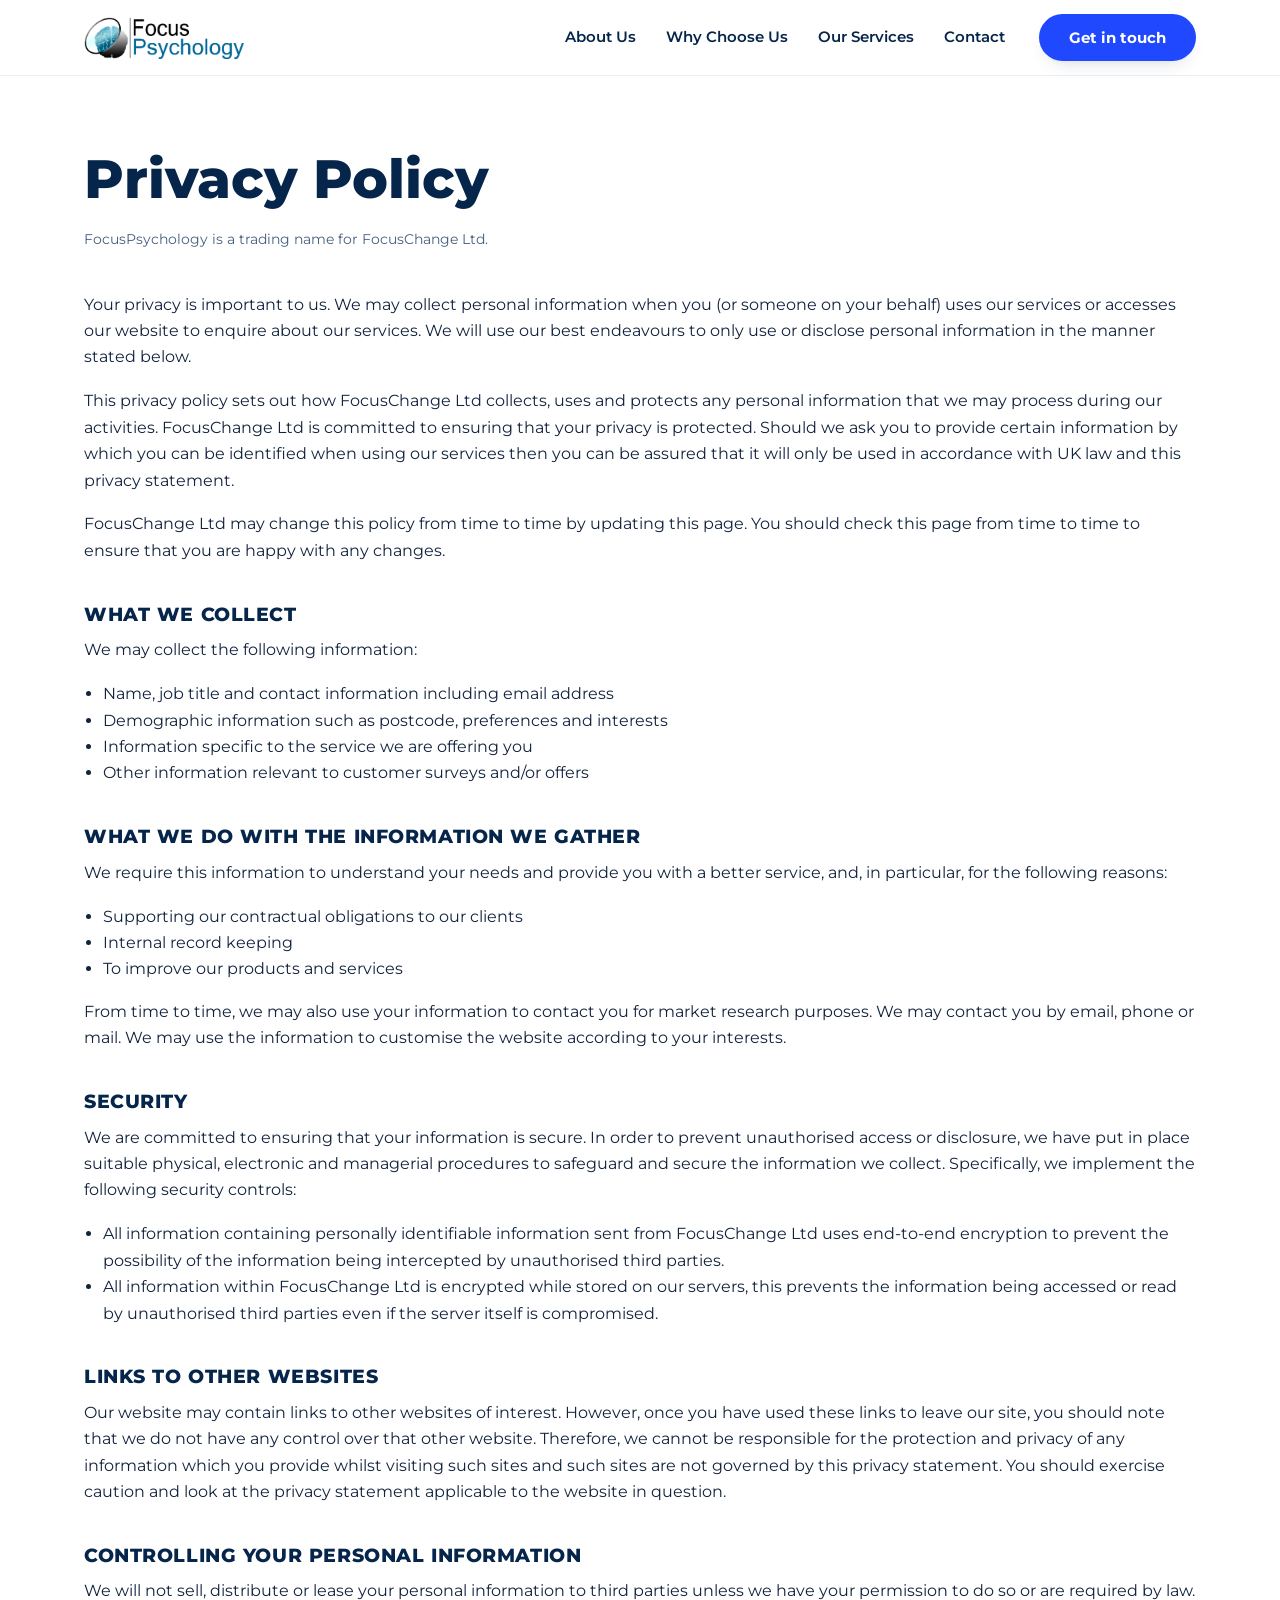
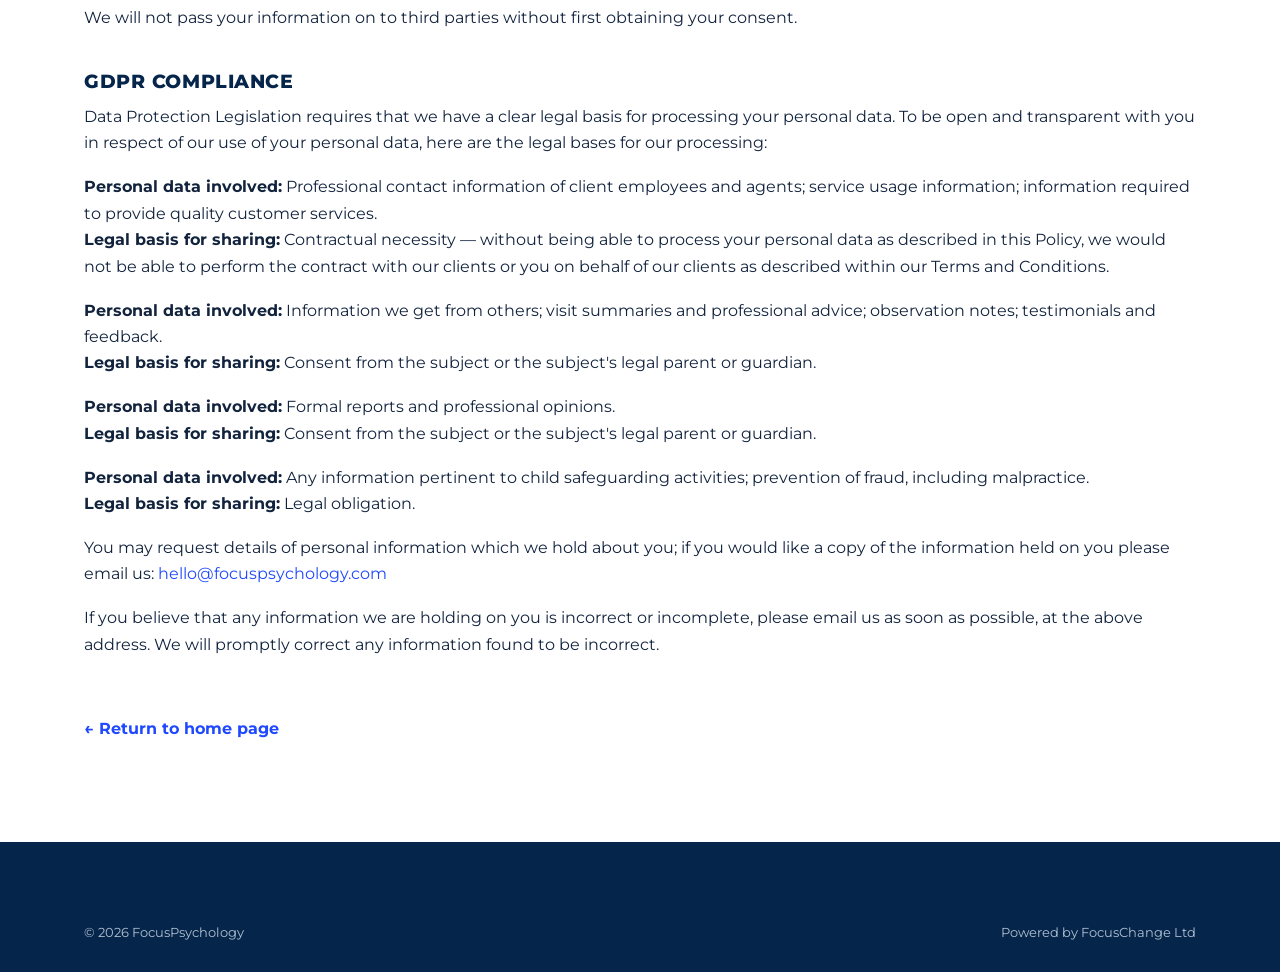
==== privacy-policy.html @ ff5f27f0 "Rebuild FocusPsychology site with new geometric brand identity Rebrands the static site around the 2" ====
<!doctype html>
<html lang="en-GB">
<head>
<meta charset="UTF-8">
<meta name="viewport" content="width=device-width, initial-scale=1">
<title>Privacy Policy — FocusPsychology</title>
<meta name="description" content="FocusPsychology privacy policy: how FocusChange Ltd collects, uses and protects your personal information.">
<link rel="icon" type="image/png" sizes="32x32" href="assets/img/favicon-32.png">
<link rel="apple-touch-icon" href="assets/img/favicon-180.png">
<link rel="preconnect" href="https://fonts.googleapis.com">
<link rel="preconnect" href="https://fonts.gstatic.com" crossorigin>
<link href="https://fonts.googleapis.com/css2?family=Montserrat:wght@400;500;600;700;800&display=swap" rel="stylesheet">
<link rel="stylesheet" href="assets/css/style.css">
</head>
<body>

<a class="skip-link" href="#main">Skip to content</a>

<header class="site-header">
  <div class="container">
    <a class="brand" href="index.html" aria-label="FocusPsychology home">
      <img src="assets/img/logo.png" alt="FocusPsychology">
    </a>
    <nav class="nav" id="site-nav">
      <ul class="nav__links">
        <li><a href="index.html#about">About Us</a></li>
        <li><a href="index.html#why-us">Why Choose Us</a></li>
        <li><a href="index.html#services">Our Services</a></li>
        <li><a href="index.html#contact">Contact</a></li>
      </ul>
      <a class="btn btn--primary" href="index.html#contact">Get in touch</a>
    </nav>
    <button class="nav-toggle" aria-label="Toggle menu" aria-expanded="false" aria-controls="site-nav">
      <span></span>
    </button>
  </div>
</header>

<main id="main">
  <section class="policy">
    <div class="container">
      <h1>Privacy Policy</h1>
      <p class="updated">FocusPsychology is a trading name for FocusChange Ltd.</p>

      <p>Your privacy is important to us. We may collect personal information when you (or someone on your behalf) uses our services or accesses our website to enquire about our services. We will use our best endeavours to only use or disclose personal information in the manner stated below.</p>

      <p>This privacy policy sets out how FocusChange Ltd collects, uses and protects any personal information that we may process during our activities. FocusChange Ltd is committed to ensuring that your privacy is protected. Should we ask you to provide certain information by which you can be identified when using our services then you can be assured that it will only be used in accordance with UK law and this privacy statement.</p>

      <p>FocusChange Ltd may change this policy from time to time by updating this page. You should check this page from time to time to ensure that you are happy with any changes.</p>

      <h2>What we collect</h2>
      <p>We may collect the following information:</p>
      <ul>
        <li>Name, job title and contact information including email address</li>
        <li>Demographic information such as postcode, preferences and interests</li>
        <li>Information specific to the service we are offering you</li>
        <li>Other information relevant to customer surveys and/or offers</li>
      </ul>

      <h2>What we do with the information we gather</h2>
      <p>We require this information to understand your needs and provide you with a better service, and, in particular, for the following reasons:</p>
      <ul>
        <li>Supporting our contractual obligations to our clients</li>
        <li>Internal record keeping</li>
        <li>To improve our products and services</li>
      </ul>
      <p>From time to time, we may also use your information to contact you for market research purposes. We may contact you by email, phone or mail. We may use the information to customise the website according to your interests.</p>

      <h2>Security</h2>
      <p>We are committed to ensuring that your information is secure. In order to prevent unauthorised access or disclosure, we have put in place suitable physical, electronic and managerial procedures to safeguard and secure the information we collect. Specifically, we implement the following security controls:</p>
      <ul>
        <li>All information containing personally identifiable information sent from FocusChange Ltd uses end-to-end encryption to prevent the possibility of the information being intercepted by unauthorised third parties.</li>
        <li>All information within FocusChange Ltd is encrypted while stored on our servers, this prevents the information being accessed or read by unauthorised third parties even if the server itself is compromised.</li>
      </ul>

      <h2>Links to other websites</h2>
      <p>Our website may contain links to other websites of interest. However, once you have used these links to leave our site, you should note that we do not have any control over that other website. Therefore, we cannot be responsible for the protection and privacy of any information which you provide whilst visiting such sites and such sites are not governed by this privacy statement. You should exercise caution and look at the privacy statement applicable to the website in question.</p>

      <h2>Controlling your personal information</h2>
      <p>We will not sell, distribute or lease your personal information to third parties unless we have your permission to do so or are required by law. We will not pass your information on to third parties without first obtaining your consent.</p>

      <h2>GDPR compliance</h2>
      <p>Data Protection Legislation requires that we have a clear legal basis for processing your personal data. To be open and transparent with you in respect of our use of your personal data, here are the legal bases for our processing:</p>

      <p><strong>Personal data involved:</strong> Professional contact information of client employees and agents; service usage information; information required to provide quality customer services.<br>
      <strong>Legal basis for sharing:</strong> Contractual necessity — without being able to process your personal data as described in this Policy, we would not be able to perform the contract with our clients or you on behalf of our clients as described within our Terms and Conditions.</p>

      <p><strong>Personal data involved:</strong> Information we get from others; visit summaries and professional advice; observation notes; testimonials and feedback.<br>
      <strong>Legal basis for sharing:</strong> Consent from the subject or the subject's legal parent or guardian.</p>

      <p><strong>Personal data involved:</strong> Formal reports and professional opinions.<br>
      <strong>Legal basis for sharing:</strong> Consent from the subject or the subject's legal parent or guardian.</p>

      <p><strong>Personal data involved:</strong> Any information pertinent to child safeguarding activities; prevention of fraud, including malpractice.<br>
      <strong>Legal basis for sharing:</strong> Legal obligation.</p>

      <p>You may request details of personal information which we hold about you; if you would like a copy of the information held on you please email us: <a href="mailto:hello@focuspsychology.com">hello@focuspsychology.com</a></p>

      <p>If you believe that any information we are holding on you is incorrect or incomplete, please email us as soon as possible, at the above address. We will promptly correct any information found to be incorrect.</p>

      <a class="back-link" href="index.html">&larr; Return to home page</a>
    </div>
  </section>
</main>

<footer class="site-footer">
  <div class="container">
    <div class="footer-bottom">
      <span>&copy; <span id="year">2026</span> FocusPsychology</span>
      <span>Powered by FocusChange Ltd</span>
    </div>
  </div>
</footer>

<script>document.getElementById("year").textContent = new Date().getFullYear();</script>
<script src="assets/js/main.js"></script>
</body>
</html>
---- assets/css/style.css ----
/* =========================================================
   FocusPsychology — stylesheet
   Palette derived from the 2026 rebrand postcard artwork.
   ========================================================= */

:root {
  --navy:        #06254B;
  --royal:       #1F48FF;
  --royal-dark:  #1636C4;
  --teal:        #0097B2;
  --cyan:        #0CC0DF;
  --periwinkle:  #5170FF;
  --purple:      #8C52FF;

  --bg-tint:     #EAFBFF;
  --bg-tint-2:   #DFF6FE;
  --bg-white:    #FFFFFF;

  --text:        #12233D;
  --text-muted:  #47607D;
  --text-on-dark: #EAF6FF;

  --radius:      18px;
  --radius-sm:   10px;
  --shadow:      0 20px 45px -22px rgba(6, 37, 75, 0.35);
  --shadow-sm:   0 8px 20px -12px rgba(6, 37, 75, 0.3);

  --container:   1160px;
  --font: "Montserrat", "Segoe UI", system-ui, -apple-system, sans-serif;
}

*, *::before, *::after { box-sizing: border-box; }

html {
  scroll-behavior: smooth;
  font-size: 16px;
}

body {
  margin: 0;
  font-family: var(--font);
  color: var(--text);
  background: var(--bg-white);
  line-height: 1.65;
  -webkit-font-smoothing: antialiased;
}

img { max-width: 100%; display: block; }

a { color: var(--royal); text-decoration: none; }
a:hover { color: var(--royal-dark); }

h1, h2, h3, h4 {
  font-weight: 800;
  color: var(--navy);
  line-height: 1.2;
  margin: 0 0 0.6em;
}

h1 { font-size: clamp(2.1rem, 4.5vw, 3.4rem); }
h2 { font-size: clamp(1.6rem, 3vw, 2.2rem); }
h3 { font-size: 1.3rem; }

p { margin: 0 0 1.1em; }

.container {
  width: 100%;
  max-width: var(--container);
  margin-inline: auto;
  padding-inline: 24px;
}

.section {
  padding: 88px 0;
}

.section--tint {
  background: linear-gradient(180deg, var(--bg-tint) 0%, var(--bg-tint-2) 100%);
}

.eyebrow {
  display: inline-block;
  font-size: 0.8rem;
  font-weight: 700;
  letter-spacing: 0.12em;
  text-transform: uppercase;
  color: var(--teal);
  margin-bottom: 14px;
}

.section-head {
  max-width: 720px;
  margin-bottom: 44px;
}

.section-head.center {
  margin-inline: auto;
  text-align: center;
}

/* Skip link */
.skip-link {
  position: absolute;
  left: -999px;
  top: 0;
  background: var(--navy);
  color: #fff;
  padding: 12px 20px;
  z-index: 1000;
  border-radius: 0 0 8px 0;
}
.skip-link:focus {
  left: 0;
}

/* ---------- Buttons ---------- */
.btn {
  display: inline-flex;
  align-items: center;
  gap: 10px;
  font-family: var(--font);
  font-weight: 700;
  font-size: 0.95rem;
  padding: 14px 28px;
  border-radius: 999px;
  border: 2px solid transparent;
  cursor: pointer;
  transition: transform 0.15s ease, box-shadow 0.15s ease, background 0.15s ease, color 0.15s ease;
  line-height: 1;
}
.btn:hover { transform: translateY(-2px); }

.btn--primary {
  background: var(--royal);
  color: #fff;
  box-shadow: var(--shadow-sm);
}
.btn--primary:hover { background: var(--royal-dark); color: #fff; }

.btn--ghost {
  background: transparent;
  border-color: var(--navy);
  color: var(--navy);
}
.btn--ghost:hover { background: var(--navy); color: #fff; }

.btn--on-dark {
  background: var(--cyan);
  color: var(--navy);
}
.btn--on-dark:hover { background: #fff; color: var(--navy); }

.btn:disabled {
  opacity: 0.6;
  cursor: not-allowed;
  transform: none;
}

/* ---------- Header ---------- */
.site-header {
  position: sticky;
  top: 0;
  z-index: 500;
  background: rgba(255, 255, 255, 0.92);
  backdrop-filter: saturate(180%) blur(10px);
  border-bottom: 1px solid rgba(6, 37, 75, 0.08);
}

.site-header .container {
  display: flex;
  align-items: center;
  justify-content: space-between;
  gap: 20px;
  padding-block: 14px;
}

.brand {
  display: flex;
  align-items: center;
}
.brand img {
  height: 42px;
  width: auto;
}

.nav {
  display: flex;
  align-items: center;
  gap: 34px;
}

.nav__links {
  display: flex;
  list-style: none;
  margin: 0;
  padding: 0;
  gap: 30px;
}

.nav__links a {
  color: var(--navy);
  font-weight: 600;
  font-size: 0.96rem;
  position: relative;
}
.nav__links a::after {
  content: "";
  position: absolute;
  left: 0; right: 0;
  bottom: -6px;
  height: 2px;
  background: var(--cyan);
  transform: scaleX(0);
  transition: transform 0.2s ease;
}
.nav__links a:hover::after { transform: scaleX(1); }

.nav-toggle {
  display: none;
  background: none;
  border: none;
  cursor: pointer;
  padding: 8px;
  width: 44px;
  height: 44px;
  align-items: center;
  justify-content: center;
}
.nav-toggle span,
.nav-toggle span::before,
.nav-toggle span::after {
  content: "";
  display: block;
  width: 24px;
  height: 2.5px;
  background: var(--navy);
  border-radius: 2px;
  position: relative;
  transition: transform 0.2s ease, opacity 0.2s ease;
}
.nav-toggle span::before { position: absolute; top: -8px; }
.nav-toggle span::after { position: absolute; top: 8px; }

.nav-toggle[aria-expanded="true"] span { background: transparent; }
.nav-toggle[aria-expanded="true"] span::before { transform: translateY(8px) rotate(45deg); }
.nav-toggle[aria-expanded="true"] span::after { transform: translateY(-8px) rotate(-45deg); }

/* ---------- Hero ---------- */
.hero {
  position: relative;
  overflow: hidden;
  background: linear-gradient(160deg, var(--bg-tint) 0%, var(--bg-tint-2) 55%, #fff 100%);
}

.hero .container {
  display: grid;
  grid-template-columns: 1.1fr 0.9fr;
  align-items: center;
  gap: 40px;
  padding-block: 90px 70px;
  position: relative;
  z-index: 2;
}

.hero__eyebrow {
  color: var(--teal);
  font-weight: 700;
  letter-spacing: 0.08em;
  text-transform: uppercase;
  font-size: 0.85rem;
  margin-bottom: 18px;
  display: inline-block;
}

.hero h1 { margin-bottom: 0.3em; }

.hero__subtitle {
  font-size: clamp(1.15rem, 2vw, 1.4rem);
  font-weight: 600;
  color: var(--teal);
  margin-bottom: 0.7em;
}

.hero__lede {
  color: var(--text-muted);
  max-width: 46ch;
  font-size: 1.05rem;
}

.hero__actions {
  display: flex;
  flex-wrap: wrap;
  gap: 16px;
  margin-top: 30px;
}

.hero__art {
  position: relative;
  width: 100%;
  aspect-ratio: 1 / 1;
  max-width: 460px;
  margin-inline: auto;
}

.hero__art svg { width: 100%; height: 100%; }

/* ---------- About ---------- */
.about .container {
  display: grid;
  grid-template-columns: 1fr;
  gap: 30px;
}

.about-grid {
  display: grid;
  grid-template-columns: repeat(3, 1fr);
  gap: 24px;
  margin-top: 40px;
}

.stat-card {
  background: var(--bg-white);
  border: 1px solid rgba(6,37,75,0.08);
  border-radius: var(--radius);
  padding: 26px 24px;
  box-shadow: var(--shadow-sm);
}
.stat-card .num {
  font-size: 2rem;
  font-weight: 800;
  color: var(--royal);
  display: block;
  margin-bottom: 6px;
}
.stat-card p { margin: 0; color: var(--text-muted); font-size: 0.95rem; }

/* ---------- Why choose us / quote ---------- */
.why-grid {
  display: grid;
  grid-template-columns: 1fr 1fr;
  gap: 50px;
  align-items: start;
}

.quote-card {
  position: relative;
  background: var(--navy);
  color: var(--text-on-dark);
  border-radius: var(--radius);
  padding: 44px 38px;
  box-shadow: var(--shadow);
  overflow: hidden;
}
.quote-card::before {
  content: "";
  position: absolute;
  inset: 0;
  background:
    radial-gradient(circle at 85% -10%, rgba(12,192,223,0.35), transparent 55%),
    radial-gradient(circle at -10% 110%, rgba(140,82,255,0.3), transparent 55%);
}
.quote-mark {
  font-family: Georgia, serif;
  font-size: 4rem;
  line-height: 1;
  color: var(--cyan);
  display: block;
  margin-bottom: 6px;
  position: relative;
}
.quote-card blockquote {
  margin: 0 0 22px;
  font-size: 1.25rem;
  font-weight: 600;
  line-height: 1.5;
  position: relative;
}
.quote-card cite {
  display: block;
  font-style: normal;
  font-weight: 700;
  color: var(--cyan);
  position: relative;
  font-size: 0.95rem;
  letter-spacing: 0.02em;
}

/* ---------- Services ---------- */
.services-grid {
  display: grid;
  grid-template-columns: repeat(2, 1fr);
  gap: 30px;
}

.service-card {
  background: var(--bg-white);
  border: 1px solid rgba(6,37,75,0.08);
  border-radius: var(--radius);
  padding: 40px 34px;
  box-shadow: var(--shadow-sm);
  transition: transform 0.2s ease, box-shadow 0.2s ease;
}
.service-card:hover {
  transform: translateY(-4px);
  box-shadow: var(--shadow);
}

.service-icon {
  width: 68px;
  height: 68px;
  margin-bottom: 22px;
}

.service-card p:last-of-type { margin-bottom: 0; }

.service-note {
  margin-top: 18px;
  padding-top: 16px;
  border-top: 1px dashed rgba(6,37,75,0.18);
  font-size: 0.88rem;
  color: var(--text-muted);
  font-style: italic;
}

/* ---------- Contact ---------- */
.contact .container {
  display: grid;
  grid-template-columns: 0.85fr 1.15fr;
  gap: 50px;
  align-items: start;
}

.contact-info {
  background: var(--navy);
  color: var(--text-on-dark);
  border-radius: var(--radius);
  padding: 40px 34px;
  box-shadow: var(--shadow);
  position: relative;
  overflow: hidden;
}
.contact-info::before {
  content: "";
  position: absolute;
  inset: 0;
  background:
    radial-gradient(circle at 100% 0%, rgba(31,72,255,0.45), transparent 50%),
    radial-gradient(circle at 0% 100%, rgba(0,151,178,0.4), transparent 55%);
}
.contact-info > * { position: relative; }
.contact-info h3 { color: #fff; }
.contact-info p { color: rgba(234,246,255,0.85); }

.contact-list {
  list-style: none;
  margin: 26px 0 0;
  padding: 0;
  display: flex;
  flex-direction: column;
  gap: 16px;
}
.contact-list a {
  color: #fff;
  font-weight: 700;
  display: inline-flex;
  align-items: center;
  gap: 10px;
}
.contact-list a:hover { color: var(--cyan); }
.contact-list svg { width: 20px; height: 20px; flex-shrink: 0; }

.contact-form {
  background: var(--bg-white);
  border: 1px solid rgba(6,37,75,0.08);
  border-radius: var(--radius);
  padding: 40px;
  box-shadow: var(--shadow-sm);
}

.form-row {
  display: grid;
  grid-template-columns: 1fr 1fr;
  gap: 20px;
}

.field {
  margin-bottom: 20px;
}
.field label {
  display: block;
  font-weight: 700;
  font-size: 0.88rem;
  color: var(--navy);
  margin-bottom: 8px;
}
.field input,
.field textarea,
.field select {
  width: 100%;
  font-family: var(--font);
  font-size: 0.98rem;
  padding: 13px 16px;
  border-radius: var(--radius-sm);
  border: 1.5px solid rgba(6,37,75,0.18);
  background: #fbfeff;
  color: var(--text);
  transition: border-color 0.15s ease, box-shadow 0.15s ease;
}
.field input:focus,
.field textarea:focus,
.field select:focus {
  outline: none;
  border-color: var(--royal);
  box-shadow: 0 0 0 4px rgba(31,72,255,0.14);
}
.field textarea { resize: vertical; min-height: 130px; }

/* honeypot – hidden from real users, visible to bots */
.field--hp {
  position: absolute;
  left: -9999px;
  width: 1px;
  height: 1px;
  overflow: hidden;
}

.form-status {
  margin-top: 16px;
  font-weight: 600;
  font-size: 0.95rem;
  border-radius: var(--radius-sm);
  padding: 12px 16px;
  display: none;
}
.form-status.is-visible { display: block; }
.form-status.success {
  display: block;
  background: rgba(0,151,178,0.12);
  color: #00636F;
}
.form-status.error {
  display: block;
  background: rgba(220,53,69,0.12);
  color: #A4222F;
}

.form-privacy {
  font-size: 0.82rem;
  color: var(--text-muted);
  margin-top: 4px;
}

/* ---------- Footer ---------- */
.site-footer {
  background: var(--navy);
  color: rgba(234,246,255,0.75);
  padding: 56px 0 28px;
}

.footer-top {
  display: flex;
  justify-content: space-between;
  align-items: flex-start;
  gap: 30px;
  flex-wrap: wrap;
  padding-bottom: 34px;
  border-bottom: 1px solid rgba(255,255,255,0.12);
}

.footer-brand img {
  height: 34px;
  margin-bottom: 14px;
  filter: brightness(0) invert(1);
}

.footer-brand p {
  max-width: 40ch;
  font-size: 0.9rem;
  margin: 0;
}

.footer-links {
  display: flex;
  gap: 60px;
  flex-wrap: wrap;
}

.footer-col h4 {
  color: #fff;
  font-size: 0.85rem;
  letter-spacing: 0.08em;
  text-transform: uppercase;
  margin-bottom: 16px;
}
.footer-col ul {
  list-style: none;
  margin: 0;
  padding: 0;
  display: flex;
  flex-direction: column;
  gap: 10px;
}
.footer-col a {
  color: rgba(234,246,255,0.8);
  font-size: 0.92rem;
}
.footer-col a:hover { color: var(--cyan); }

.footer-bottom {
  display: flex;
  justify-content: space-between;
  align-items: center;
  flex-wrap: wrap;
  gap: 10px;
  padding-top: 24px;
  font-size: 0.82rem;
}
.footer-bottom a { color: rgba(234,246,255,0.7); }

/* ---------- Privacy policy page ---------- */
.policy {
  padding: 70px 0 100px;
}
.policy h1 { margin-bottom: 0.3em; }
.policy .updated { color: var(--text-muted); margin-bottom: 40px; font-size: 0.9rem; }
.policy h2 {
  font-size: 1.2rem;
  letter-spacing: 0.03em;
  text-transform: uppercase;
  margin-top: 2em;
}
.policy ul { padding-left: 1.2em; }
.policy .back-link { display: inline-block; margin-top: 40px; font-weight: 700; }

/* ---------- Responsive ---------- */
@media (max-width: 980px) {
  .hero .container { grid-template-columns: 1fr; }
  .hero__art { order: -1; max-width: 320px; }
  .about-grid { grid-template-columns: repeat(3, 1fr); gap: 16px; }
  .why-grid { grid-template-columns: 1fr; gap: 36px; }
  .services-grid { grid-template-columns: 1fr; }
  .contact .container { grid-template-columns: 1fr; }
}

@media (max-width: 720px) {
  .section { padding: 64px 0; }
  .nav { position: fixed; inset: 70px 0 auto 0; background: #fff; flex-direction: column; align-items: stretch; padding: 20px 24px 28px; box-shadow: 0 20px 30px -20px rgba(6,37,75,0.35); transform: translateY(-12px); opacity: 0; pointer-events: none; transition: transform 0.2s ease, opacity 0.2s ease; }
  .nav.is-open { transform: translateY(0); opacity: 1; pointer-events: auto; }
  .nav__links { flex-direction: column; gap: 4px; }
  .nav__links a { display: block; padding: 12px 4px; border-bottom: 1px solid rgba(6,37,75,0.08); }
  .nav .btn { margin-top: 14px; width: 100%; justify-content: center; }
  .nav-toggle { display: inline-flex; }
  .about-grid { grid-template-columns: 1fr; }
  .form-row { grid-template-columns: 1fr; }
  .footer-top { flex-direction: column; }
  .footer-links { gap: 36px; }
}
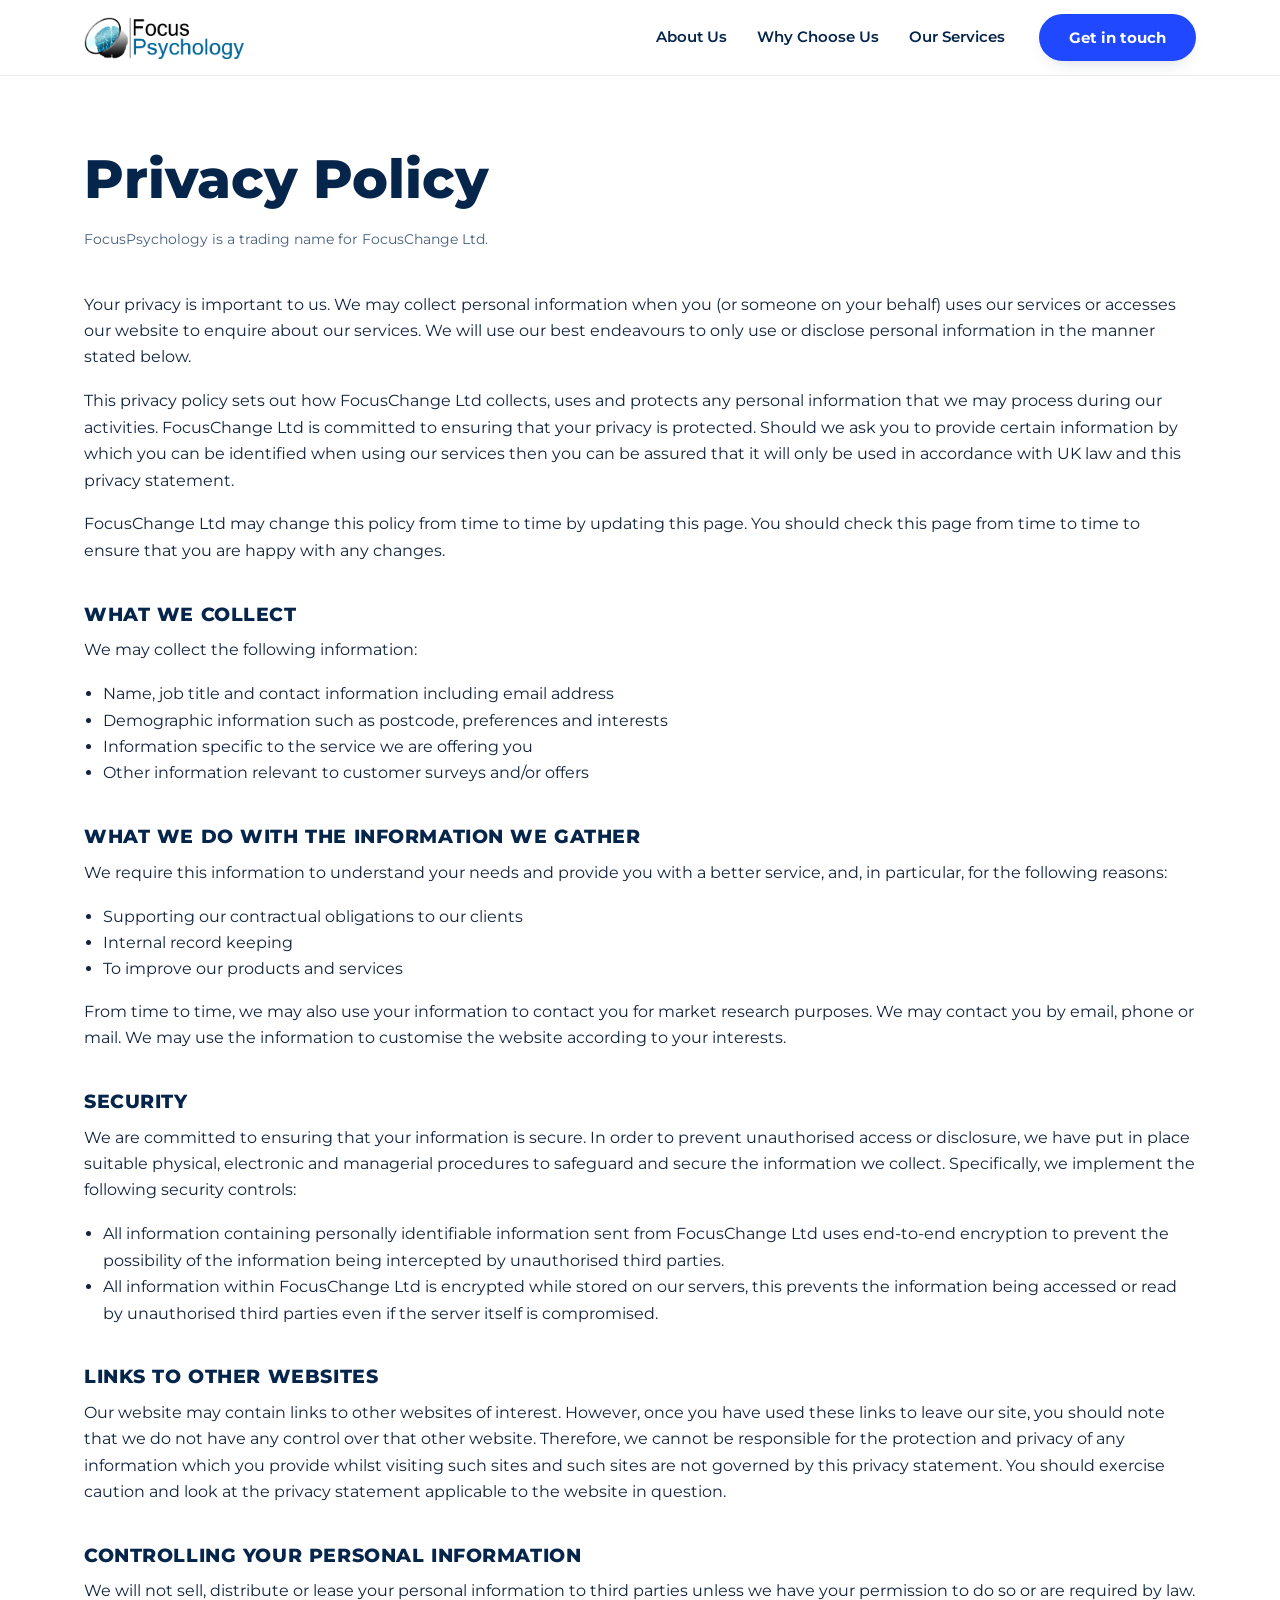
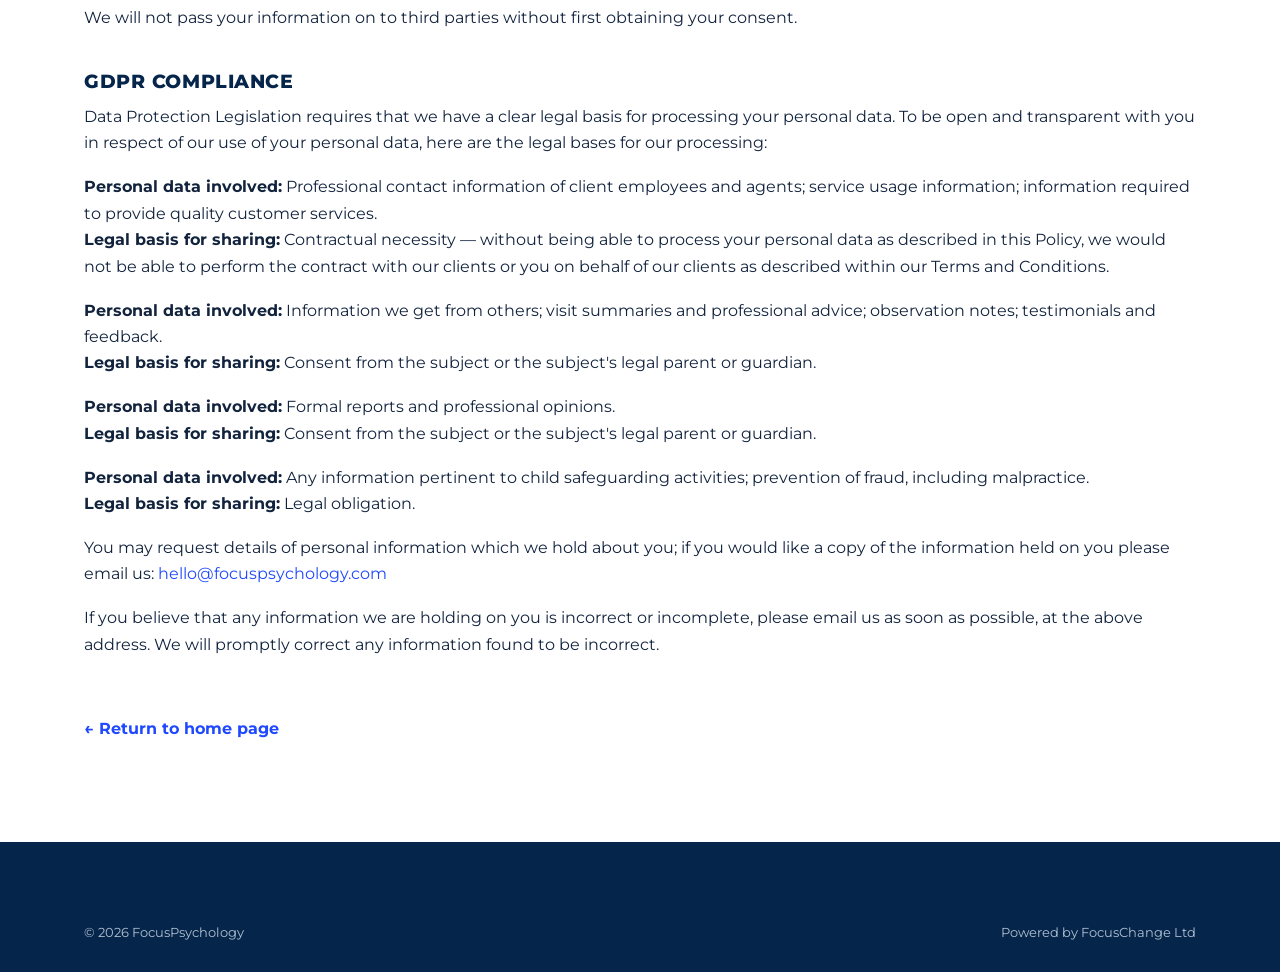
==== commit bc0b9637: "Enlarge HCPC badge, add breathing room, drop redundant nav link - HCPC logo doubled in size (64px ->" ====
--- a/privacy-policy.html
+++ b/privacy-policy.html
@@ -26,7 +26,6 @@
         <li><a href="index.html#about">About Us</a></li>
         <li><a href="index.html#why-us">Why Choose Us</a></li>
         <li><a href="index.html#services">Our Services</a></li>
-        <li><a href="index.html#contact">Contact</a></li>
       </ul>
       <a class="btn btn--primary" href="index.html#contact">Get in touch</a>
     </nav>
--- a/assets/css/style.css
+++ b/assets/css/style.css
@@ -78,19 +78,16 @@
   background: linear-gradient(180deg, var(--bg-tint) 0%, var(--bg-tint-2) 100%);
 }
 
-.eyebrow {
-  display: inline-block;
-  font-size: 0.8rem;
-  font-weight: 700;
-  letter-spacing: 0.12em;
-  text-transform: uppercase;
-  color: var(--teal);
-  margin-bottom: 14px;
-}
-
 .section-head {
   max-width: 720px;
   margin-bottom: 44px;
+}
+
+/* .about .container is a grid that already applies its own gap between
+   children, so the section-head's own bottom margin would double up the
+   space before the first paragraph — drop it here only. */
+.about .section-head {
+  margin-bottom: 0;
 }
 
 .section-head.center {
@@ -262,16 +259,6 @@
   z-index: 2;
 }
 
-.hero__eyebrow {
-  color: var(--teal);
-  font-weight: 700;
-  letter-spacing: 0.08em;
-  text-transform: uppercase;
-  font-size: 0.85rem;
-  margin-bottom: 18px;
-  display: inline-block;
-}
-
 .hero h1 { margin-bottom: 0.3em; }
 
 .hero__subtitle {
@@ -297,12 +284,26 @@
 .hero__art {
   position: relative;
   width: 100%;
-  aspect-ratio: 1 / 1;
-  max-width: 460px;
+  max-width: 380px;
   margin-inline: auto;
 }
 
-.hero__art svg { width: 100%; height: 100%; }
+.hero__art::before {
+  content: "";
+  position: absolute;
+  inset: -8%;
+  background: radial-gradient(circle, var(--bg-tint-2) 0%, transparent 70%);
+  z-index: -1;
+}
+
+.hero__art img {
+  width: 100%;
+  height: auto;
+  display: block;
+  border-radius: 22px;
+  box-shadow: var(--shadow);
+  transform: rotate(-2deg);
+}
 
 /* ---------- About ---------- */
 .about .container {
@@ -396,7 +397,7 @@
   background: var(--bg-white);
   border: 1px solid rgba(6,37,75,0.08);
   border-radius: var(--radius);
-  padding: 40px 34px;
+  overflow: hidden;
   box-shadow: var(--shadow-sm);
   transition: transform 0.2s ease, box-shadow 0.2s ease;
 }
@@ -405,25 +406,47 @@
   box-shadow: var(--shadow);
 }
 
-.service-icon {
-  width: 68px;
-  height: 68px;
-  margin-bottom: 22px;
+.service-banner {
+  display: block;
+  width: 100%;
+  height: 110px;
+}
+
+.service-card__body {
+  padding: 30px 34px 34px;
 }
 
 .service-card p:last-of-type { margin-bottom: 0; }
 
-.service-note {
-  margin-top: 18px;
-  padding-top: 16px;
-  border-top: 1px dashed rgba(6,37,75,0.18);
-  font-size: 0.88rem;
-  color: var(--text-muted);
-  font-style: italic;
-}
+/* ---------- Referral notice ---------- */
+/* Sits under the "Get in touch" heading, above the contact grid. */
+.referral-notice {
+  display: flex;
+  align-items: center;
+  gap: 14px;
+  background: linear-gradient(120deg, var(--navy) 0%, var(--royal-dark) 100%);
+  color: #fff;
+  border-radius: var(--radius-sm);
+  padding: 18px 24px;
+  margin-bottom: 36px;
+}
+
+.referral-notice svg {
+  width: 24px;
+  height: 24px;
+  flex-shrink: 0;
+  color: var(--cyan);
+}
+
+.referral-notice p {
+  margin: 0;
+  font-size: 0.98rem;
+}
+
+.referral-notice strong { color: var(--cyan); }
 
 /* ---------- Contact ---------- */
-.contact .container {
+.contact {
   display: grid;
   grid-template-columns: 0.85fr 1.15fr;
   gap: 50px;
@@ -468,6 +491,30 @@
 }
 .contact-list a:hover { color: var(--cyan); }
 .contact-list svg { width: 20px; height: 20px; flex-shrink: 0; }
+
+.contact-info-col {
+  display: flex;
+  flex-direction: column;
+  gap: 38px;
+}
+
+.accreditation {
+  display: flex;
+  align-items: center;
+  gap: 14px;
+}
+.accreditation img {
+  display: block;
+  width: 128px;
+  height: auto;
+  flex-shrink: 0;
+}
+.accreditation p {
+  margin: 0;
+  font-size: 0.85rem;
+  line-height: 1.4;
+  color: var(--text-muted);
+}
 
 .contact-form {
   background: var(--bg-white);
@@ -567,10 +614,19 @@
   border-bottom: 1px solid rgba(255,255,255,0.12);
 }
 
-.footer-brand img {
-  height: 34px;
-  margin-bottom: 14px;
-  filter: brightness(0) invert(1);
+.footer-brand__logo {
+  display: inline-block;
+  background: #fff;
+  padding: 10px 18px;
+  border-radius: 12px;
+  margin-bottom: 16px;
+  line-height: 0;
+}
+
+.footer-brand__logo img {
+  height: 30px;
+  width: auto;
+  display: block;
 }
 
 .footer-brand p {
@@ -639,19 +695,27 @@
   .about-grid { grid-template-columns: repeat(3, 1fr); gap: 16px; }
   .why-grid { grid-template-columns: 1fr; gap: 36px; }
   .services-grid { grid-template-columns: 1fr; }
-  .contact .container { grid-template-columns: 1fr; }
+  .contact { grid-template-columns: 1fr; }
+}
+
+/* Nav switches to the hamburger menu earlier than the content breakpoints
+   below — the horizontal links + button need ~880px to avoid wrapping
+   messily, well before the layout itself needs to stack. */
+@media (max-width: 900px) {
+  .nav { position: fixed; inset: 70px 0 auto 0; background: #fff; flex-direction: column; align-items: center; padding: 8px 24px 28px; box-shadow: 0 20px 30px -20px rgba(6,37,75,0.35); transform: translateY(-12px); opacity: 0; pointer-events: none; transition: transform 0.2s ease, opacity 0.2s ease; }
+  .nav.is-open { transform: translateY(0); opacity: 1; pointer-events: auto; }
+  .nav__links { flex-direction: column; align-items: center; gap: 2px; width: 100%; }
+  .nav__links li { width: 100%; text-align: center; }
+  .nav__links a { display: block; padding: 14px 4px; border-bottom: 1px solid rgba(6,37,75,0.08); }
+  .nav .btn { margin-top: 16px; width: 100%; justify-content: center; }
+  .nav-toggle { display: inline-flex; }
 }
 
 @media (max-width: 720px) {
   .section { padding: 64px 0; }
-  .nav { position: fixed; inset: 70px 0 auto 0; background: #fff; flex-direction: column; align-items: stretch; padding: 20px 24px 28px; box-shadow: 0 20px 30px -20px rgba(6,37,75,0.35); transform: translateY(-12px); opacity: 0; pointer-events: none; transition: transform 0.2s ease, opacity 0.2s ease; }
-  .nav.is-open { transform: translateY(0); opacity: 1; pointer-events: auto; }
-  .nav__links { flex-direction: column; gap: 4px; }
-  .nav__links a { display: block; padding: 12px 4px; border-bottom: 1px solid rgba(6,37,75,0.08); }
-  .nav .btn { margin-top: 14px; width: 100%; justify-content: center; }
-  .nav-toggle { display: inline-flex; }
   .about-grid { grid-template-columns: 1fr; }
   .form-row { grid-template-columns: 1fr; }
   .footer-top { flex-direction: column; }
   .footer-links { gap: 36px; }
-}
+  .referral-notice { flex-direction: column; text-align: center; }
+}
